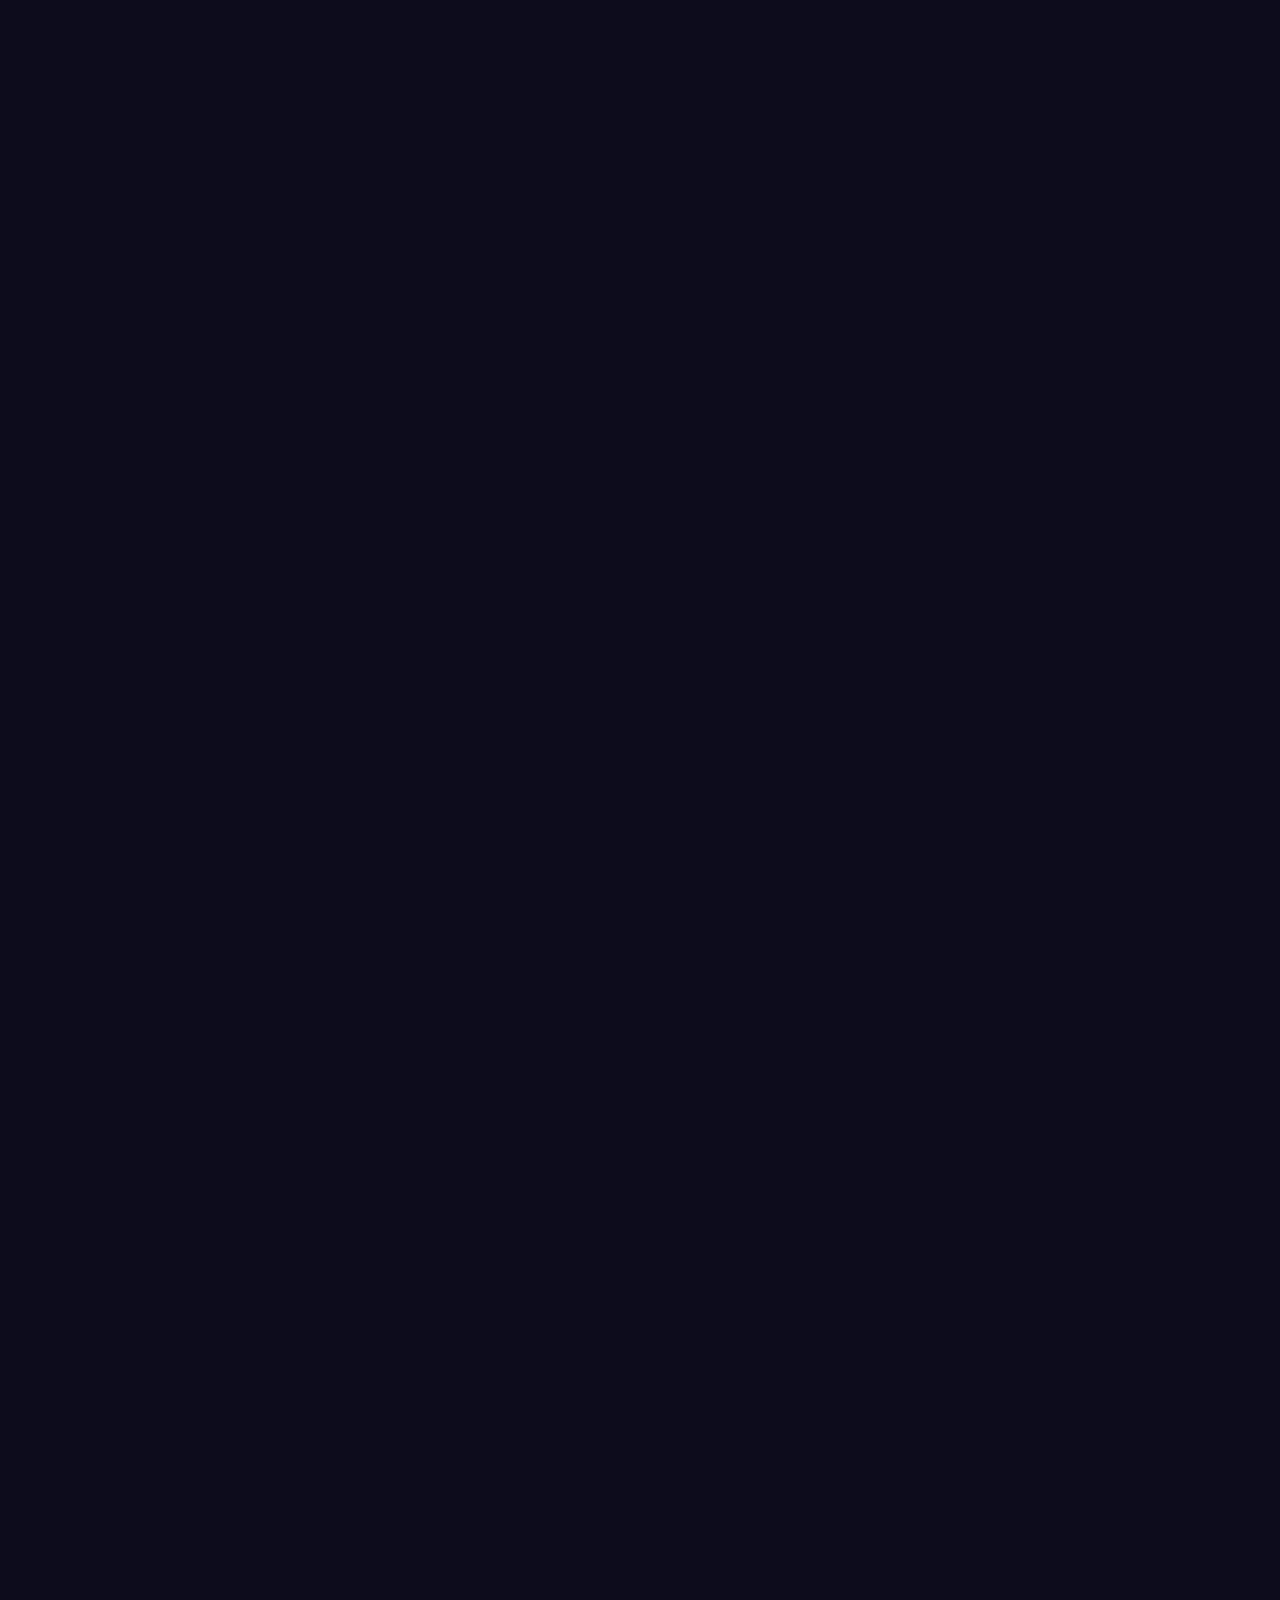
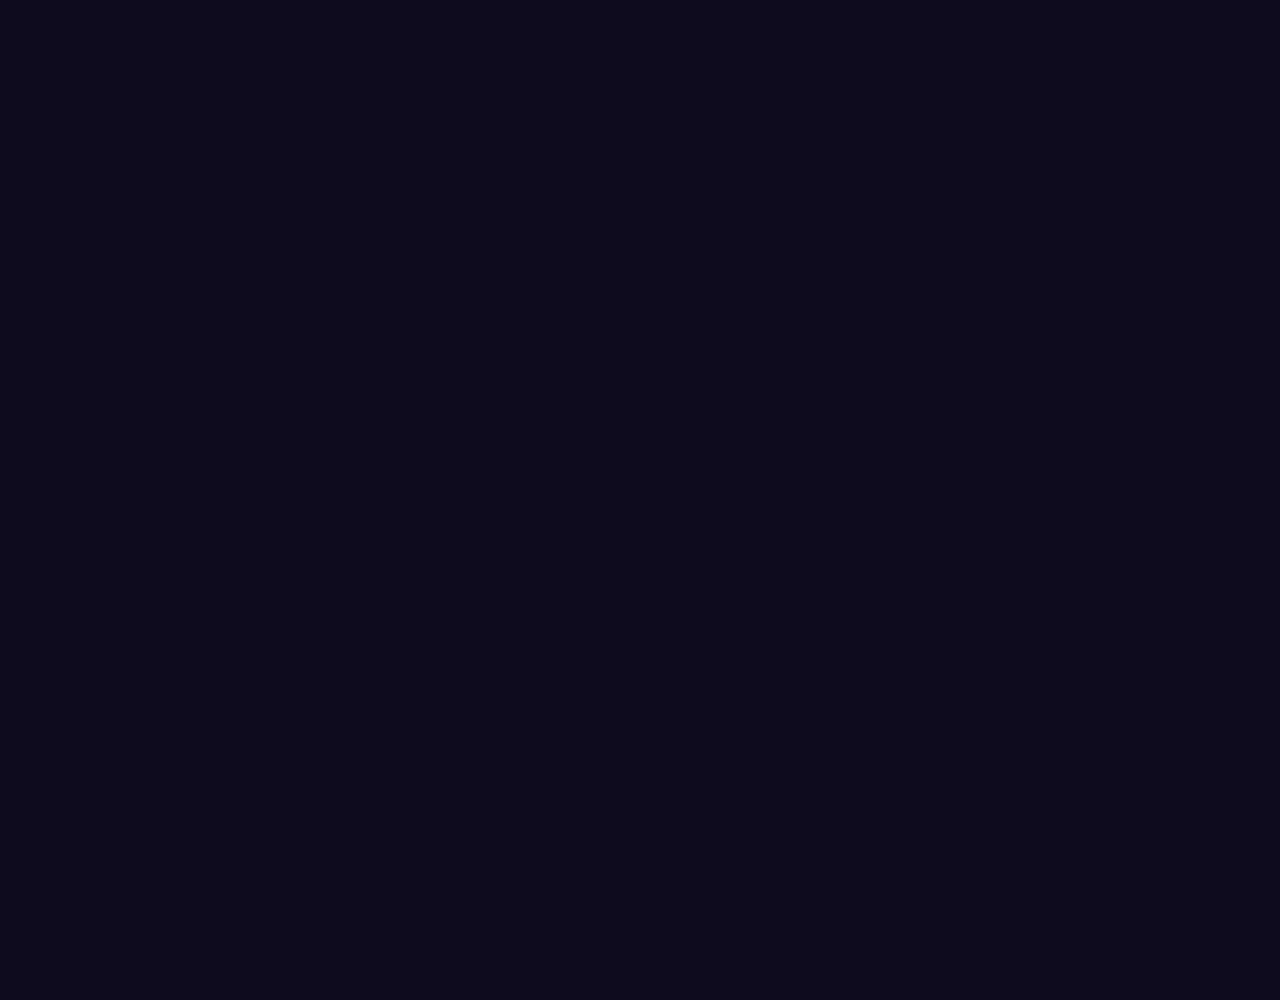
==== page.html @ 74fc2030 "NANDHI WEBSITE" ====
<!DOCTYPE html>
<html lang="en">
<head>
	<meta charset="utf-8">
	<title>Nandhitha</title>
	<link rel="stylesheet" href="style.css">
</head>
<body>
	<div class="parallax-container">
	    <div class="parallax-layer layer-0" data-parallax-speed="0.1" data-max-scroll="1000"></div>
	    <div class="parallax-layer layer-1" data-parallax-speed="0.2" data-max-scroll="1000"></div>
	    <div class="parallax-layer layer-2" data-parallax-speed="0.3" data-max-scroll="1000"></div>
	    <div class="parallax-layer layer-3" data-parallax-speed="0.4" data-max-scroll="1000"></div>
	    <div class="parallax-layer layer-4" data-parallax-speed="0.42" data-max-scroll="1000"></div>
	    <div class="parallax-layer layer-5" data-parallax-speed="0.37" data-max-scroll="1000"></div>
			<div class="parallax-layer layer-6" data-parallax-speed="0.48" data-max-scroll="1000"></div>
			<div class="parallax-layer layer-7" data-parallax-speed="0.6" data-max-scroll="1000"></div>
	</div>

		<div class="content">

		</div>

 <script src="parallax.js"></script>
</body>
</html>
---- style.css ----
@import url('https://fonts.googleapis.com/css?family=Lato');

body {
  background: #0d0c1d;
  margin: 0;
}
.parallax-container {
  position: fixed;
  overflow: visible;
  width: 100%;
  height: 900px;
}
.parallax-layer {
  width: 100%;
  height: 900px;
  position: fixed;
  left: 0;
  top: 0;
  background-position: bottom center;
  background-repeat: no-repeat;
  background-size: auto 1020px;
}
  .layer-0 {
    top: 0;
    z-index: -20;
    background-image: url('http://i.imgur.com/r6Z4QFo.png');
    /*background: url('http://i.imgur.com/aeaJwku.png') no-repeat top 40px center;*/
    /*background-size: 120px 138.5px;*/
  }
  .layer-1 {
    top: 50px;
    z-index: 5;
    background-image: url('http://i.imgur.com/RYTYO8G.png');
    /*background: url('http://i.imgur.com/aeaJwku.png') no-repeat top 210px center;
    background-size: 606px 104.1px;*/
  }
  .layer-2 {
    top: 60px;
    z-index: 10;
    background-image: url('http://i.imgur.com/YORnr6a.png');
  }
  .layer-3 {
    top: 70px;
    z-index: 15;
    background-image: url('http://i.imgur.com/TZpOPdp.png');
  }
  .layer-4 {
    top: 100px;
    z-index: 20;
    background-image: url('http://i.imgur.com/4Dg9Ffn.png');
  }
  .layer-5 {
    top: 90px;
    z-index: 25;
    background-image: url('http://i.imgur.com/UZFLHiY.png');
  }
  .layer-6 {
    top: 120px;
    z-index: 30;
    background-image: url('http://i.imgur.com/CQtZpCC.png');
  }
  .layer-7 {
    top: 80px;
    z-index: 35;
    background-image: url('http://i.imgur.com/LcfNojJ.png');
  }

  .content {
  position: absolute;
  top: 1100px;
  background: #0d0c1d;
  width: 100%;
  min-height: 1500px;
}
  .content h1 {
    color: #fff;
    font-size: 2em;
    text-transform: uppercase;
    text-align: center;
  }
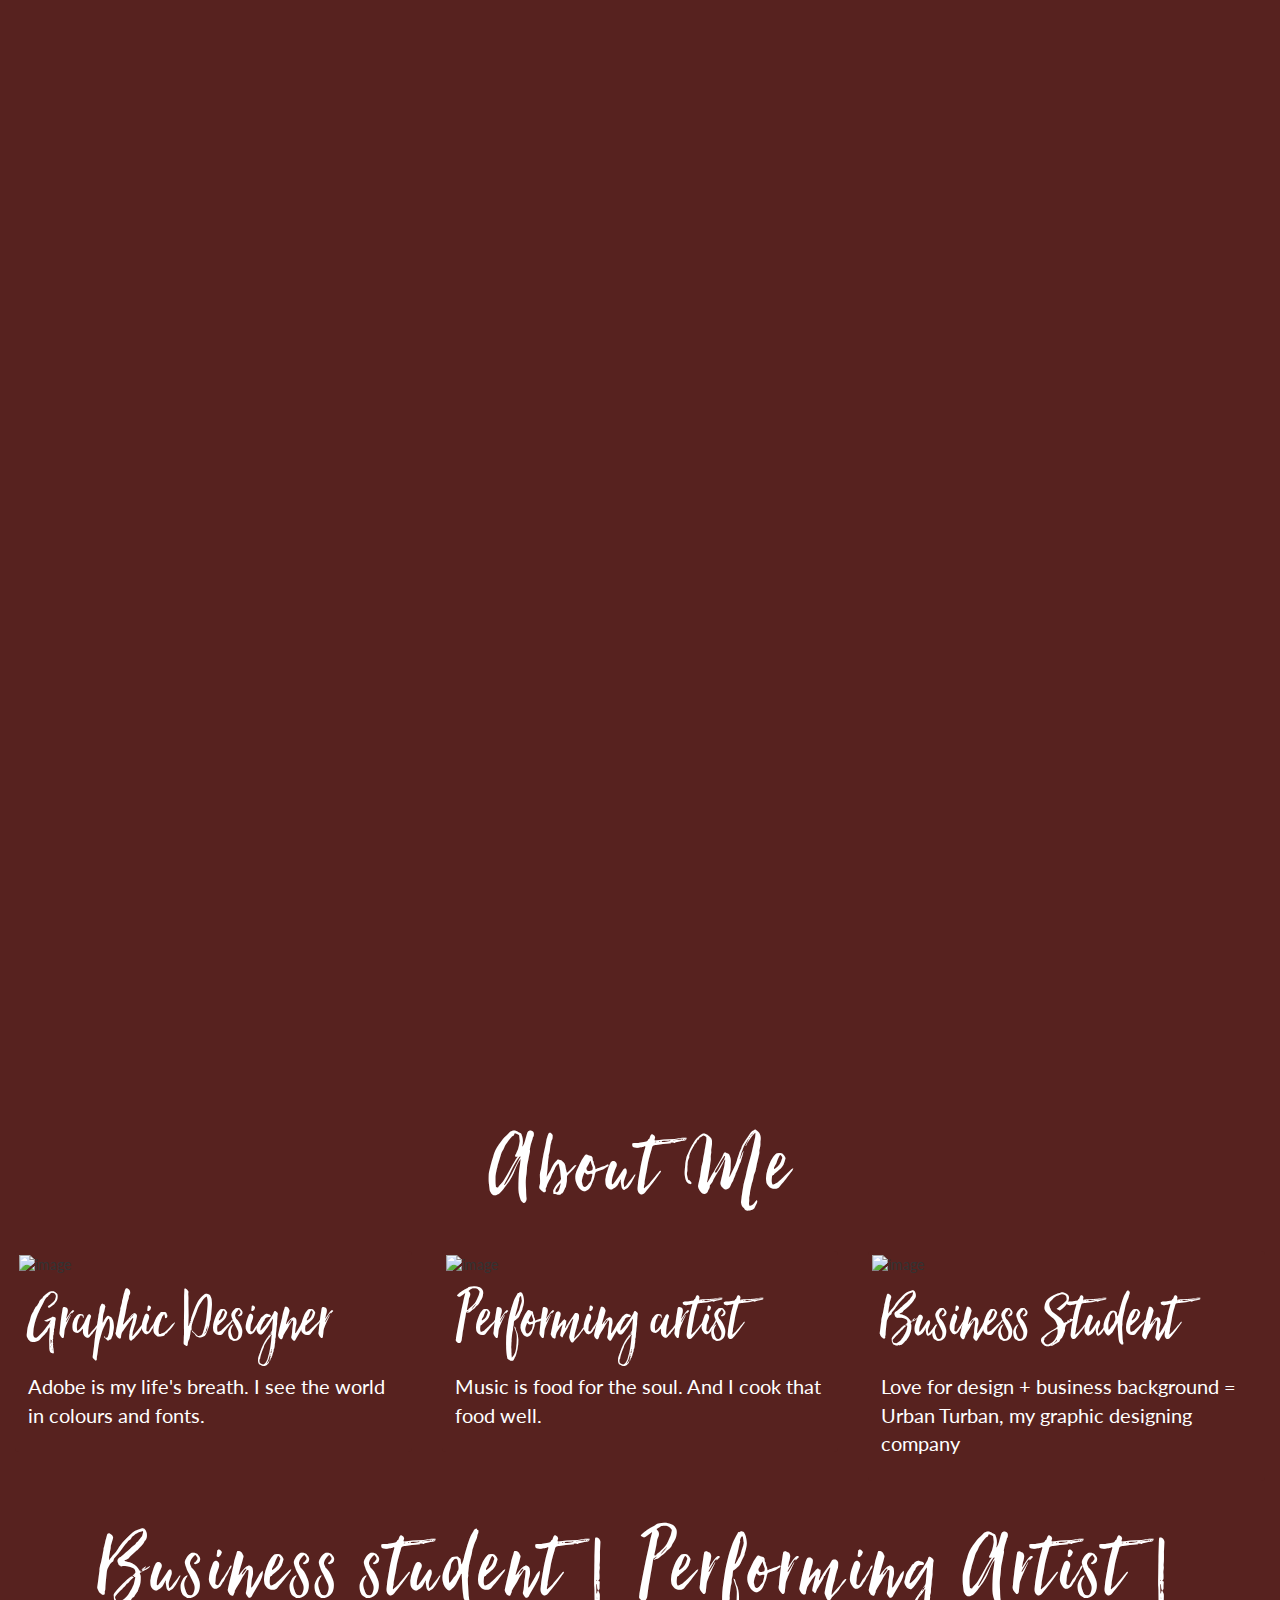
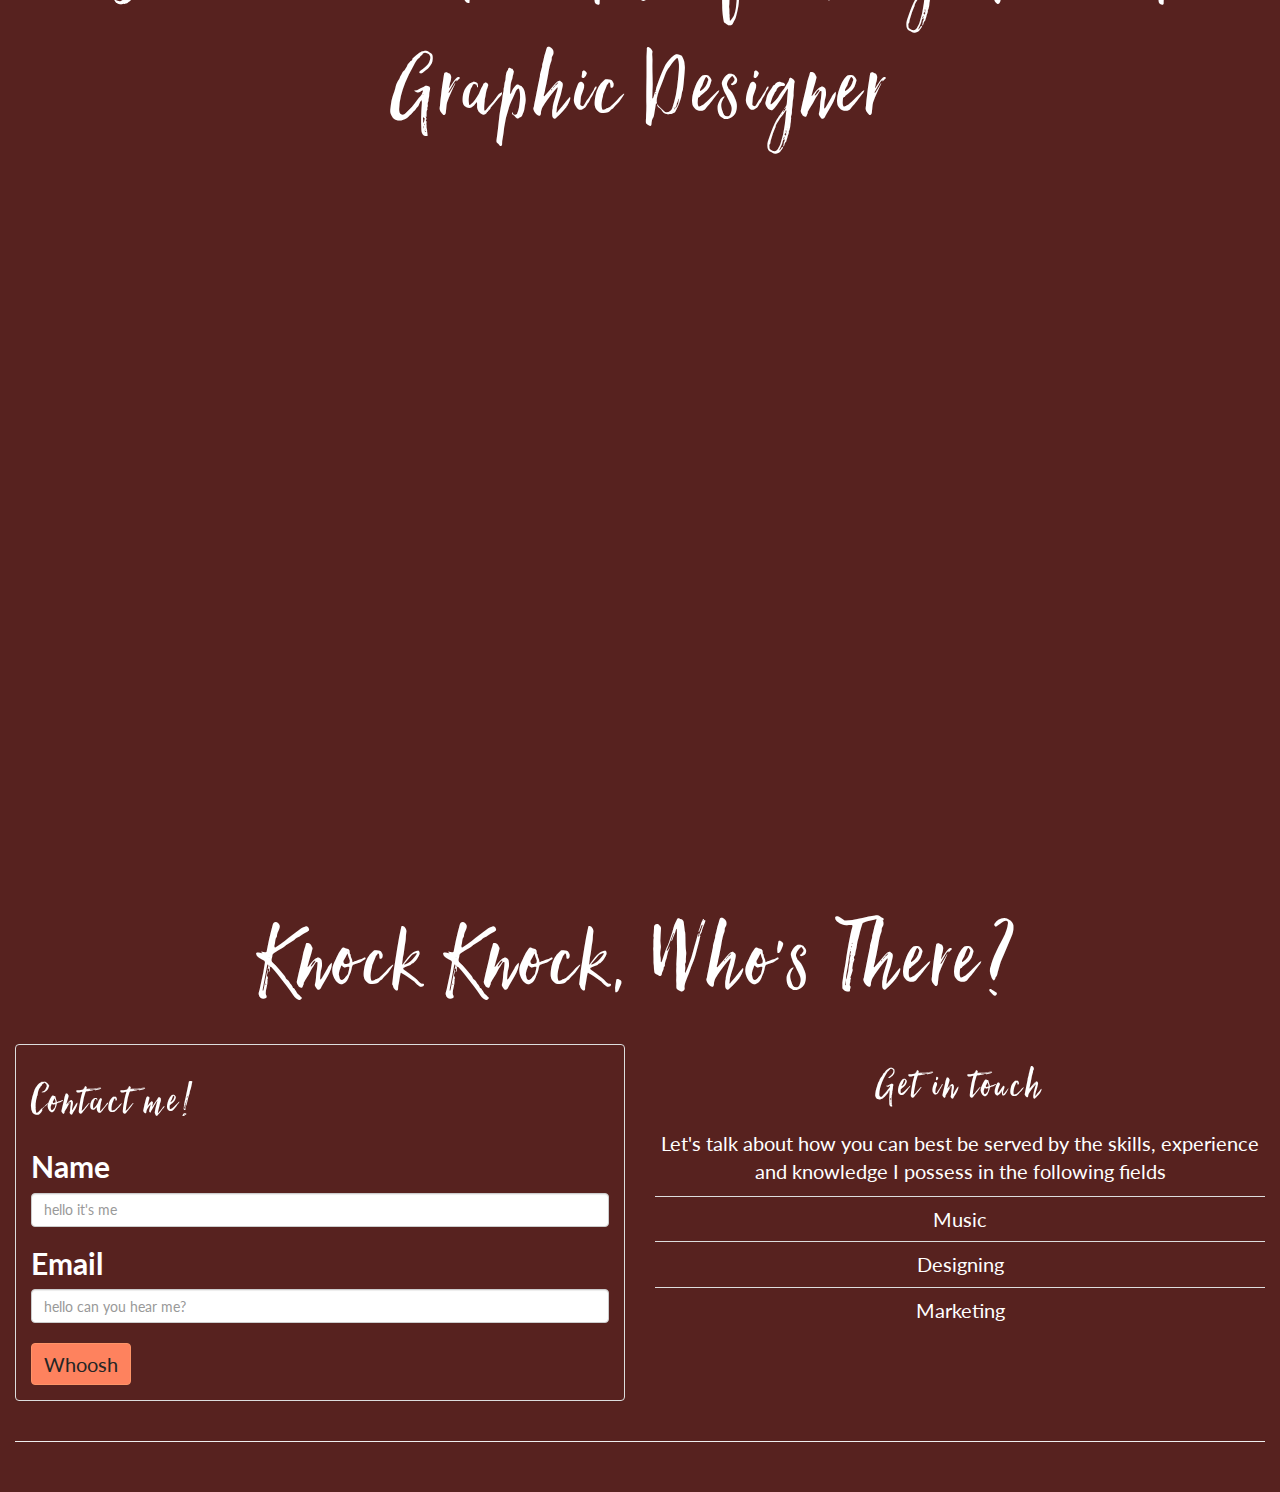
==== commit f1904284: "Latest Site" ====
--- a/page.html
+++ b/page.html
@@ -3,24 +3,154 @@
 <head>
 	<meta charset="utf-8">
 	<title>Nandhitha</title>
+	<link rel="stylesheet" type="text/css" href="https://cdn.jsdelivr.net/fontawesome/4.7.0/css/font-awesome.min.css">
+	<link rel="stylesheet" href="https://maxcdn.bootstrapcdn.com/bootstrap/3.3.7/css/bootstrap.min.css" integrity="sha384-BVYiiSIFeK1dGmJRAkycuHAHRg32OmUcww7on3RYdg4Va+PmSTsz/K68vbdEjh4u" crossorigin="anonymous">
 	<link rel="stylesheet" href="style.css">
+
 </head>
 <body>
-	<div class="parallax-container">
-	    <div class="parallax-layer layer-0" data-parallax-speed="0.1" data-max-scroll="1000"></div>
-	    <div class="parallax-layer layer-1" data-parallax-speed="0.2" data-max-scroll="1000"></div>
-	    <div class="parallax-layer layer-2" data-parallax-speed="0.3" data-max-scroll="1000"></div>
-	    <div class="parallax-layer layer-3" data-parallax-speed="0.4" data-max-scroll="1000"></div>
-	    <div class="parallax-layer layer-4" data-parallax-speed="0.42" data-max-scroll="1000"></div>
-	    <div class="parallax-layer layer-5" data-parallax-speed="0.37" data-max-scroll="1000"></div>
-			<div class="parallax-layer layer-6" data-parallax-speed="0.48" data-max-scroll="1000"></div>
-			<div class="parallax-layer layer-7" data-parallax-speed="0.6" data-max-scroll="1000"></div>
+		<div class="keyart" id="nonparallax">
+		</div>
+	<!-- ######################parallax##################### -->
+	<div class="parallax-container" id="parallax">
+	    <div class="parallax-layer layer-0" data-parallax-speed="0.2" data-max-scroll="2000"></div>
+	    <div class="parallax-layer layer-1" data-parallax-speed="0.3" data-max-scroll="2000"></div>
+	    <div class="parallax-layer layer-2" data-parallax-speed="0.4" data-max-scroll="2000"></div>
+			<div class="parallax-layer layer-3" data-parallax-speed="0.1" data-max-scroll="2000"></div>
+			<div class="parallax-layer layer-4" data-parallax-speed="0.5" data-max-scroll="2000"></div>
+			<div class="parallax-layer layer-5" data-parallax-speed="0.6" data-max-scroll="2000"></div>
+	    <div class="parallax-layer layer-6" data-parallax-speed="0.7" data-max-scroll="2000"></div>
+			<div class="parallax-layer layer-7" data-parallax-speed="1.0" data-max-scroll="20000"></div>
+			<div class="parallax-layer layer-8" data-parallax-speed="1.2" data-max-scroll="2000"></div>
 	</div>
+	<!-- ################################################### -->
+			<div class="container">
+				<div class="row">
+					<!-- row1 -->
+					<h1>About Me</h1>
+					<div class="col-xs-12 col-sm-4 col-md-4 col-lg-4">
+						<!-- column1 -->
+						<div class="thumbnail">
+                <img src="http://i.imgur.com/a1s0Qsw.jpg" alt="image">
+                    <div class="caption">
+                        <h3 class="thumbnail-heading">Graphic Designer</h3>
+												<p>Adobe is my life's breath. I see the world in colours and fonts.</p>
+                    </div>
+            </div>
+					</div>
+					<!-- end column1 -->
+					<div class="col-xs-12 col-sm-4 col-md-4 col-lg-4">
+						<!-- column2 -->
+						<div class="thumbnail">
+                <img src="http://i.imgur.com/wk7JscH.jpg" alt="image">
+                    <div class="caption">
+                        <h3 class="thumbnail-heading">Performing artist</h3>
+												<p>Music is food for the soul. And I cook that food well.</p>
+                    </div>
+            </div>
+					</div>
+					<!-- end column2 -->
+					<div class="col-xs-12 col-sm-4 col-md-4 col-lg-4">
+						<!-- column3 -->
+						<div class="thumbnail">
+                <img src="http://i.imgur.com/b2tUsuX.jpg" alt="image">
+                    <div class="caption">
+                        <h3 class="thumbnail-heading">Business Student</h3>
+												<p>Love for design + business background = Urban Turban, my graphic designing company</p>
+                    </div>
+            </div>
+					</div>
+					<!-- end column3 -->
+				</div>
+				<!-- #######end of row1######## -->
+				<div class="row">
+					<!-- row2 -->
+					<h1>Business student | Performing Artist | Graphic Designer</h1>
+					<div class="embed-responsive embed-responsive-16by9">
+							<iframe class="embed-responsive-item" src="https://www.youtube.com/embed/JGUWjM8NkkU"></iframe>
+					</div>
+				</div>
+				<!-- ##########end of row2########### -->
+				<div class="row">
+					<h1>Knock Knock, Who's There?</h1>
+					<!-- row3 -->
+					<div class="col-xs-12 col-sm-6 col-md-6 col-lg-6">
+						<!-- column1 -->
+		        <div class="panel panel-default text-muted">
+		          <div class="panel-body">
 
-		<div class="content">
+		            <form action="https://coderinyou-1332.appspot.com/submit" method="post">
+		              <h3> Contact me! </h3>
 
-		</div>
+		              <div class="form-group">
+		                <label for="username-id">Name</label>
+		                <input id="username-id" type="text" name="USERNAME" placeholder="hello it's me" class="form-control" required>
+		              </div>
+
+		              <div class="form-group">
+		                <label for="email-id">Email</label>
+		                <input id="email-id" type="text" name="EMAIL" placeholder="hello can you hear me?" class="form-control" required>
+		              </div>
+
+		              <input type="submit" value="Whoosh" class="btn btn-primary">
+
+		            </form>
+		          </div>
+		        </div>
+		      </div>
+					<!-- end of column1 -->
+					<div class="col-xs-12 col-sm-6 col-md-6 col-lg-6 text-center">
+						<!-- column2 -->
+		        <h3 class="text-primary">Get in touch</h3>
+		        <p class="text-muted2">Let's talk about how you can best be served by the skills, experience and knowledge I possess in the following fields</p>
+						<table class="table">
+		          <tr>
+		            <td>Music</td>
+		          </tr>
+
+		          <tr>
+		            <td>Designing</td>
+		          </tr>
+
+		          <tr>
+		            <td>Marketing</td>
+		          </tr>
+		        </table>
+		      </div>
+					<!-- end of column2 -->
+				</div>
+				<!-- ##########end of row3########## -->
+				<div class="row footer">
+					<!-- row4 -->
+					<div class="col-xs-12 text-center">
+						<!-- column1 -->
+						<hr>
+						<div id="footer">
+							<ul class="list-inline">
+
+									<li><i class="fa fa-music fa-3x" aria-hidden="true"></i></li>
+									<li><i class="fa fa-briefcase fa-3x" aria-hidden="true"></i></li>
+									<li><i class="fa fa-paint-brush fa-3x" aria-hidden="true"></i></li>
+
+							</ul>
+						</div>
+					</div>
+					<!-- end of column1 -->
+				</div>
+				<!-- #######end of row4####### -->
+
+			</div>
 
  <script src="parallax.js"></script>
+
+
+
+
+
+
+
+
+
+ <script type="text/javascript" src="https://cdn.jsdelivr.net/jquery/3.1.1/jquery.min.js"></script>
 </body>
 </html>
--- a/style.css
+++ b/style.css
@@ -1,8 +1,16 @@
 @import url('https://fonts.googleapis.com/css?family=Lato');
-
+@font-face { font-family: hello-beautiful; src: url('HelloBeautiful.otf'); }
+/**{border: 2px dotted white}*/
 body {
-  background: #0d0c1d;
+  background-color: #57221f;
+  width: 100%;
   margin: 0;
+  height: 100%;
+  overflow: auto;
+  font-family: 'Lato', sans-serif;
+}
+h1,h2,h3,h4,h5,h6{
+  font-family: 'hello-beautiful';
 }
 .parallax-container {
   position: fixed;
@@ -35,46 +43,151 @@
     background-size: 606px 104.1px;*/
   }
   .layer-2 {
-    top: 60px;
+    top: 20px;
     z-index: 10;
     background-image: url('http://i.imgur.com/YORnr6a.png');
   }
   .layer-3 {
-    top: 70px;
+    top: 80px;
     z-index: 15;
+    background: url('http://i.imgur.com/1UVyKRx.png') no-repeat top 300px center;
+    background-size: 697.25px 266.25px;
+  }
+  .layer-4 {
+    top: 20px;
+    z-index: 20;
     background-image: url('http://i.imgur.com/TZpOPdp.png');
   }
-  .layer-4 {
-    top: 100px;
-    z-index: 20;
+  .layer-5 {
+    top: 50px;
+    z-index: 25;
     background-image: url('http://i.imgur.com/4Dg9Ffn.png');
   }
-  .layer-5 {
-    top: 90px;
-    z-index: 25;
+  .layer-6 {
+    top: 40px;
+    z-index: 30;
     background-image: url('http://i.imgur.com/UZFLHiY.png');
   }
-  .layer-6 {
-    top: 120px;
-    z-index: 30;
-    background-image: url('http://i.imgur.com/CQtZpCC.png');
+  .layer-7 {
+    top: 400px;
+    z-index: 35;
+    background-image: url('http://i.imgur.com/nczpZTB.png');
   }
-  .layer-7 {
+  .layer-8 {
     top: 80px;
-    z-index: 35;
+    z-index: 40;
     background-image: url('http://i.imgur.com/LcfNojJ.png');
   }
 
-  .content {
+  .container {
   position: absolute;
   top: 1100px;
-  background: #0d0c1d;
+  background: #57221f;
   width: 100%;
-  min-height: 1500px;
 }
-  .content h1 {
+  .container h1{
     color: #fff;
-    font-size: 2em;
-    text-transform: uppercase;
+    font-size: 11rem;
+    letter-spacing: 5px;
     text-align: center;
+    font-family: 'hello-beautiful';
   }
+
+  .thumbnail {
+    background-color: #57221f;
+    border: none;
+    border-style: none;
+  }
+
+  .thumbnail h3{
+    font-size: 8rem;
+    color: #fff;
+    margin: auto auto;
+  }
+
+  .thumbnail p{
+    color: #fff;
+    font-size: 2rem;
+  }
+
+  .panel{
+    background-color: #57221f;
+  }
+
+  .panel h3{
+    color: #fff;
+    font-size: 5rem;
+    letter-spacing: 3px;
+    font-family: 'hello-beautiful';
+  }
+
+  .text-muted{
+    color: #fff;
+    font-size: 3rem;
+  }
+
+.btn{
+  font-size: 2rem;
+}
+
+  .btn-primary{
+    color: #252525;
+    background-color: #fe825e;
+    border-color: #fd9467;
+}
+
+  .text-primary{
+    color: #fff;
+    font-size: 5rem;
+    letter-spacing: 3px;
+    font-family: 'hello-beautiful';
+  }
+
+  .text-muted2{
+    color: #fff;
+    font-size: 2rem;
+  }
+
+  .table{
+    color: #fff;
+    font-size: 2rem;
+  }
+
+  .list-inline{
+    color: #fff;
+  }
+
+#nonparallax{
+  background-image: url('http://i.imgur.com/MRldBE0.jpg');
+  background-position: center;
+  background-repeat: no-repeat;
+  background-size: auto 100%;
+}
+
+.keyart {
+    position: relative;
+    height: 1000px;
+    z-index: 10;
+}
+/*###########ENABLES PARALLAX########*/
+
+@media (min-width: 601px) {
+
+	#nonparallax {
+		display: none;
+	}
+	#parallax {
+		display: block;
+	}
+
+}
+
+/*##############DISABLE PARALLAX##############*/
+  @media (max-width: 600px) {
+
+  	#nonparallax {
+  		display: block;
+  	}
+  	#parallax {
+  		display: none;
+  	}
